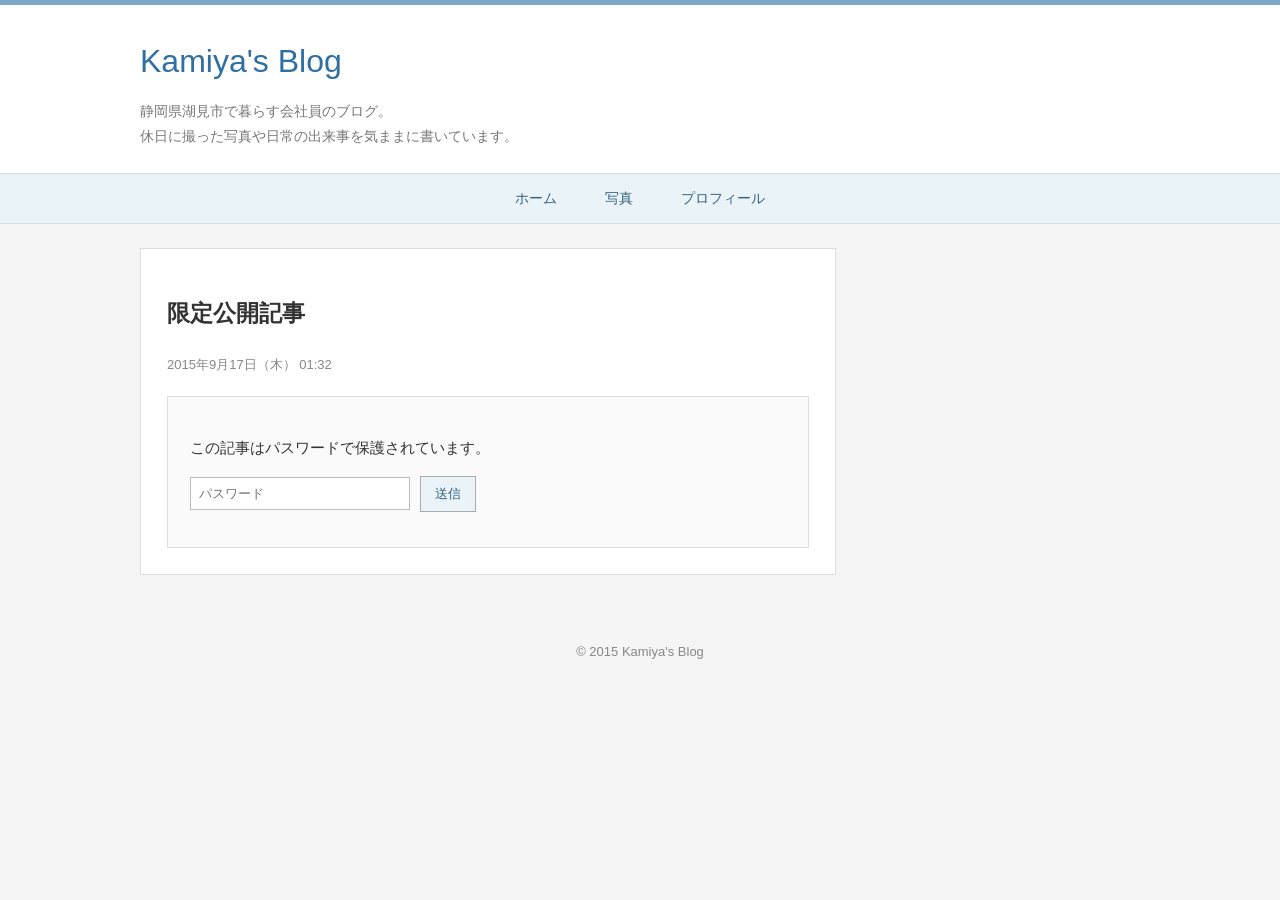
==== locked.html @ 39b581f0 "Add Kamiya's Blog" ====
<!DOCTYPE html>
<html lang="ja">
<head>
  <meta charset="UTF-8">
  <meta name="viewport" content="width=device-width, initial-scale=1.0">
  <title>鍵付き記事 | Kamiya's Blog</title>
  <link rel="stylesheet" href="css/style.css">
</head>
<body>

<header class="site-header">
  <div class="header-inner">
    <h1><a href="index.html">Kamiya's Blog</a></h1>
    <p class="subtitle">
      静岡県湖見市で暮らす会社員のブログ。<br>
      休日に撮った写真や日常の出来事を気ままに書いています。
    </p>
  </div>
</header>

<nav class="navbar">
  <a href="index.html">ホーム</a>
  <a href="photos.html">写真</a>
  <a href="profile.html">プロフィール</a>
</nav>

<div class="container">
  <main class="content">
    <article class="article-box">

      <h2>限定公開記事</h2>
      <p class="article-date">2015年9月17日（木） 01:32</p>

      <div id="lockBox" class="lock-box">
        <p>この記事はパスワードで保護されています。</p>
        <input type="password" id="passwordInput" placeholder="パスワード">
        <button onclick="checkPassword()">送信</button>
        <p id="errorMessage" class="error-message"></p>
      </div>

      <div id="secretContent" class="secret-content" style="display:none;">
        <h3>見つけたサイトについて</h3>

        <p>先ほどの記事に書いた、古い動画サイトのURLをここに残しておきます。</p>

        <p>念のため、公開記事には載せないことにしました。</p>

        <p>
          <a href="video.html">古い動画サイトへ</a>
        </p>

        <p>興味本位で見るようなものではないと思いますが、記録として残しておきます。</p>
      </div>

    </article>
  </main>
</div>

<footer>
  <p>© 2015 Kamiya's Blog</p>
</footer>

<script src="js/locked.js"></script>

</body>
</html>
---- css/style.css ----
* {
    box-sizing: border-box;
}

body {
    margin: 0;
    padding: 0;
    background: #f5f5f5;
    color: #333;
    font-family: "Yu Gothic", "Hiragino Kaku Gothic ProN", Meiryo, sans-serif;
    font-size: 15px;
    line-height: 1.8;
}

a {
    color: #2f6fa3;
    text-decoration: none;
}

a:hover {
    text-decoration: underline;
}

.site-header {
    background: #ffffff;
    border-top: 5px solid #7ca7c7;
    border-bottom: 1px solid #dcdcdc;
}

.header-inner {
    max-width: 1040px;
    margin: 0 auto;
    padding: 28px 20px 24px;
}

.site-header h1 {
    margin: 0;
    font-size: 32px;
    font-weight: normal;
    color: #333;
}

.subtitle {
    margin: 8px 0 0;
    color: #777;
    font-size: 14px;
}

.navbar {
    background: #eaf3f8;
    border-bottom: 1px solid #d3e2ea;
    text-align: center;
}

.navbar a {
    display: inline-block;
    padding: 12px 22px;
    color: #35627f;
    font-size: 14px;
}

.container {
    max-width: 1040px;
    margin: 24px auto;
    padding: 0 20px;
    display: grid;
    grid-template-columns: 1fr 280px;
    gap: 24px;
}

.content {
    min-width: 0;
}

.search-box {
    background: #ffffff;
    border: 1px solid #ddd;
    padding: 14px;
    margin-bottom: 18px;
}

.search-box input[type="text"] {
    width: 45%;
    padding: 8px;
    border: 1px solid #ccc;
}

.search-box select {
    padding: 8px;
    margin-left: 6px;
    border: 1px solid #ccc;
    background: #fff;
}

.search-box label {
    margin-left: 10px;
    font-size: 14px;
}

.post-card {
    background: #ffffff;
    border: 1px solid #ddd;
    margin-bottom: 22px;
    padding: 22px;
}

.post-date {
    color: #888;
    font-size: 13px;
    margin-bottom: 6px;
}

.post-title {
    margin: 0 0 14px;
    font-size: 22px;
    font-weight: normal;
    border-bottom: 1px solid #eee;
    padding-bottom: 8px;
}

.post-title a {
    color: #333;
}

.post-image {
    width: 100%;
    max-height: 420px;
    object-fit: cover;
    margin: 10px 0 16px;
    border: 1px solid #eee;
}

.post-excerpt {
    margin-bottom: 14px;
}

.post-meta {
    color: #777;
    font-size: 13px;
    border-top: 1px solid #eee;
    padding-top: 10px;
}

.read-more {
    display: inline-block;
    margin-top: 8px;
    padding: 5px 12px;
    background: #f0f6fa;
    border: 1px solid #c8dce8;
    color: #35627f;
    font-size: 13px;
}

.sidebar {
    min-width: 0;
}

.widget {
    background: #ffffff;
    border: 1px solid #ddd;
    padding: 16px;
    margin-bottom: 18px;
}

.widget h3 {
    margin: 0 0 10px;
    padding-bottom: 6px;
    border-bottom: 1px solid #e5e5e5;
    font-size: 16px;
    font-weight: normal;
    color: #555;
}

.widget ul {
    margin: 0;
    padding-left: 18px;
}

.widget li {
    margin-bottom: 6px;
    font-size: 14px;
}

footer {
    text-align: center;
    color: #888;
    font-size: 13px;
    padding: 28px 0;
}

/* 記事詳細ページ用 */

.article-box {
    background: #ffffff;
    border: 1px solid #ddd;
    padding: 26px;
}

.article-title {
    margin: 0 0 8px;
    font-size: 26px;
    font-weight: normal;
}

.article-date {
    color: #888;
    font-size: 13px;
    margin-bottom: 20px;
}

.article-body p {
    margin: 0 0 1.2em;
}

.comments {
    margin-top: 30px;
    border-top: 1px solid #ddd;
    padding-top: 18px;
}

.comment {
    border-bottom: 1px solid #eee;
    padding: 12px 0;
}

.comment-name {
    font-weight: bold;
    color: #555;
}

.comment-date {
    color: #999;
    font-size: 12px;
}

.pager {
    margin-top: 24px;
    display: flex;
    justify-content: space-between;
    font-size: 14px;
}

/* 写真一覧 */

.photo-grid {
    display: grid;
    grid-template-columns: repeat(3, 1fr);
    gap: 14px;
}

.photo-item {
    background: #fff;
    border: 1px solid #ddd;
    padding: 8px;
}

.photo-item img {
    width: 100%;
    height: 150px;
    object-fit: cover;
}

.photo-item p {
    margin: 6px 0 0;
    font-size: 13px;
}

/* スマホ対応 */

@media (max-width: 800px) {
    .container {
        display: block;
    }

    .sidebar {
        margin-top: 24px;
    }

    .search-box input[type="text"] {
        width: 100%;
        margin-bottom: 8px;
    }

    .search-box select {
        margin-left: 0;
        margin-right: 6px;
        margin-bottom: 8px;
    }

    .search-box label {
        display: block;
        margin-left: 0;
    }

    .navbar a {
        padding: 10px 12px;
        font-size: 13px;
    }

    .photo-grid {
        grid-template-columns: repeat(2, 1fr);
    }
}
.lock-box {
    background: #fafafa;
    border: 1px solid #ddd;
    padding: 22px;
    margin-top: 20px;
}

.lock-box input {
    width: 220px;
    padding: 8px;
    border: 1px solid #bbb;
    margin-right: 6px;
}

.lock-box button {
    padding: 8px 14px;
    border: 1px solid #aaa;
    background: #eaf3f8;
    color: #35627f;
    cursor: pointer;
}

.lock-box button:hover {
    background: #d8ebf5;
}

.error-message {
    color: #b00020;
    font-size: 13px;
    margin-top: 10px;
}

.secret-content {
    margin-top: 20px;
    padding: 18px;
    background: #fff;
    border: 1px solid #ddd;
}
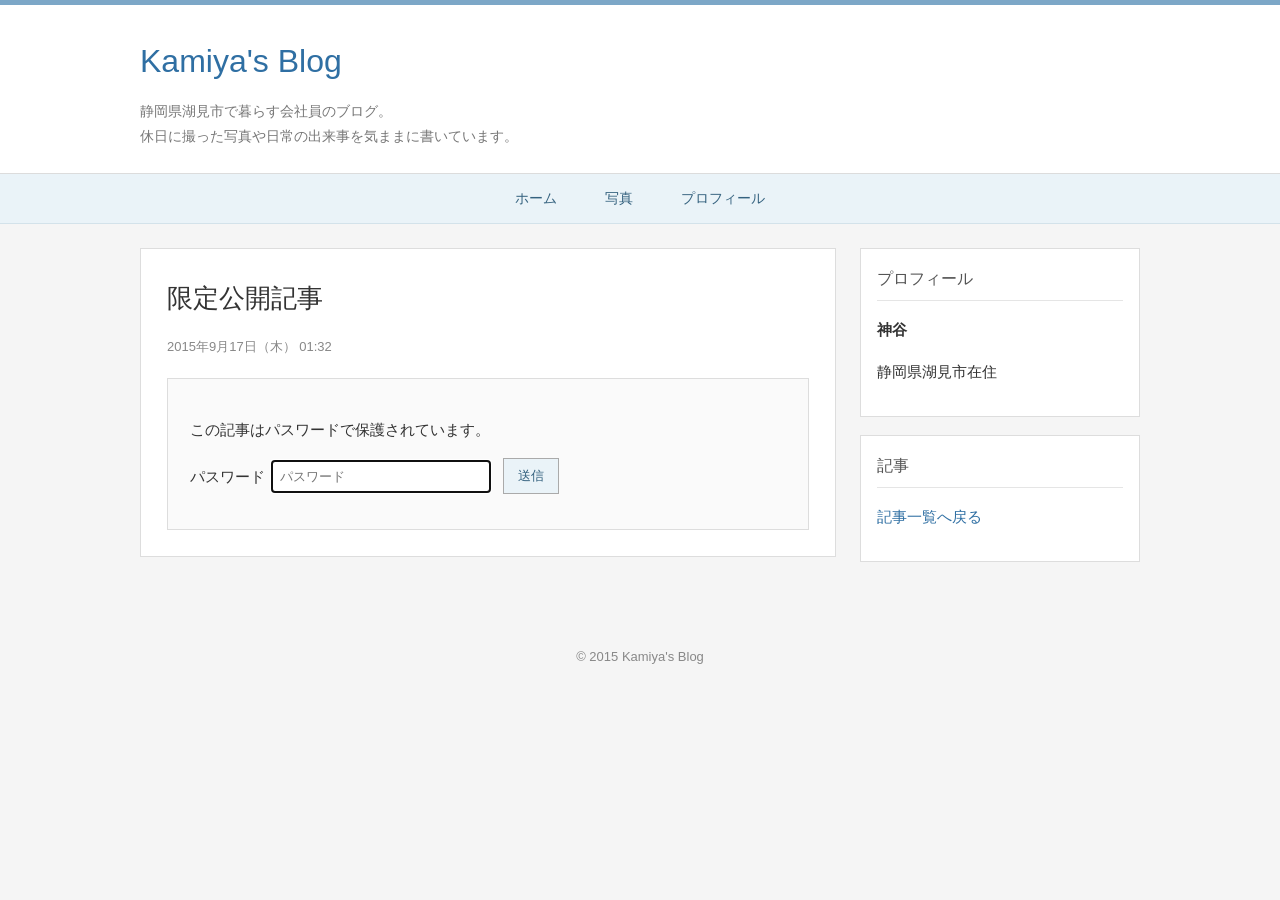
==== commit c1f3bf7c: "ブログ完成版と動画を追加" ====
--- a/locked.html
+++ b/locked.html
@@ -3,64 +3,50 @@
 <head>
   <meta charset="UTF-8">
   <meta name="viewport" content="width=device-width, initial-scale=1.0">
-  <title>鍵付き記事 | Kamiya's Blog</title>
+  <title>限定公開記事 | Kamiya's Blog</title>
   <link rel="stylesheet" href="css/style.css">
 </head>
 <body>
-
 <header class="site-header">
   <div class="header-inner">
     <h1><a href="index.html">Kamiya's Blog</a></h1>
-    <p class="subtitle">
-      静岡県湖見市で暮らす会社員のブログ。<br>
-      休日に撮った写真や日常の出来事を気ままに書いています。
-    </p>
+    <p class="subtitle">静岡県湖見市で暮らす会社員のブログ。<br>休日に撮った写真や日常の出来事を気ままに書いています。</p>
   </div>
 </header>
-
-<nav class="navbar">
+<nav class="navbar" aria-label="メインナビゲーション">
   <a href="index.html">ホーム</a>
   <a href="photos.html">写真</a>
   <a href="profile.html">プロフィール</a>
 </nav>
-
 <div class="container">
   <main class="content">
     <article class="article-box">
-
-      <h2>限定公開記事</h2>
+      <h2 class="article-title">限定公開記事</h2>
       <p class="article-date">2015年9月17日（木） 01:32</p>
 
       <div id="lockBox" class="lock-box">
         <p>この記事はパスワードで保護されています。</p>
-        <input type="password" id="passwordInput" placeholder="パスワード">
-        <button onclick="checkPassword()">送信</button>
-        <p id="errorMessage" class="error-message"></p>
+        <div class="lock-form">
+          <label class="visually-hidden" for="passwordInput">パスワード</label>
+          <input type="password" id="passwordInput" placeholder="パスワード" autocomplete="off" autocapitalize="none" spellcheck="false">
+          <button id="unlockButton" type="button">送信</button>
+        </div>
+        <p id="errorMessage" class="error-message" aria-live="polite"></p>
       </div>
 
-      <div id="secretContent" class="secret-content" style="display:none;">
-        <h3>見つけたサイトについて</h3>
-
-        <p>先ほどの記事に書いた、古い動画サイトのURLをここに残しておきます。</p>
-
-        <p>念のため、公開記事には載せないことにしました。</p>
-
-        <p>
-          <a href="video.html">古い動画サイトへ</a>
-        </p>
-
-        <p>興味本位で見るようなものではないと思いますが、記録として残しておきます。</p>
+      <div id="secretContent" class="secret-content" hidden>
+        <p>念のため、URLだけ残しておきます。</p>
+        <p class="mystery-url"><a href="video.html">https://nazotoki-inu.github.io/kamiya_blog/video.html</a></p>
       </div>
-
+      <noscript><p class="error-message">この記事を表示するにはJavaScriptを有効にしてください。</p></noscript>
     </article>
   </main>
+  <aside class="sidebar">
+    <div class="widget"><h3>プロフィール</h3><p><strong>神谷</strong></p><p>静岡県湖見市在住</p></div>
+    <div class="widget"><h3>記事</h3><p><a href="index.html">記事一覧へ戻る</a></p></div>
+  </aside>
 </div>
-
-<footer>
-  <p>© 2015 Kamiya's Blog</p>
-</footer>
-
+<footer><p>© 2015 Kamiya's Blog</p></footer>
 <script src="js/locked.js"></script>
-
 </body>
-</html>+</html>
--- a/css/style.css
+++ b/css/style.css
@@ -338,4 +338,32 @@
     padding: 18px;
     background: #fff;
     border: 1px solid #ddd;
-}+}
+.lock-form{display:flex;gap:6px;align-items:center}.secret-content[hidden],.lock-box[hidden]{display:none}.mystery-url{overflow-wrap:anywhere;font-family:monospace}.mystery-url a{color:#456d87}@media(max-width:520px){.lock-form{display:block}.lock-box input{width:100%;margin:0 0 8px}.lock-box button{width:100%}}
+
+
+/* カテゴリー・月別アーカイブ */
+.sidebar-filter {
+    display: inline;
+    padding: 0;
+    border: 0;
+    background: transparent;
+    color: #456d87;
+    font: inherit;
+    text-align: left;
+    cursor: pointer;
+}
+
+.sidebar-filter:hover,
+.sidebar-filter.active {
+    color: #243f52;
+    text-decoration: underline;
+}
+
+.empty-result {
+    padding: 28px 18px;
+    background: #fff;
+    border: 1px solid #ddd;
+    color: #777;
+    text-align: center;
+}
